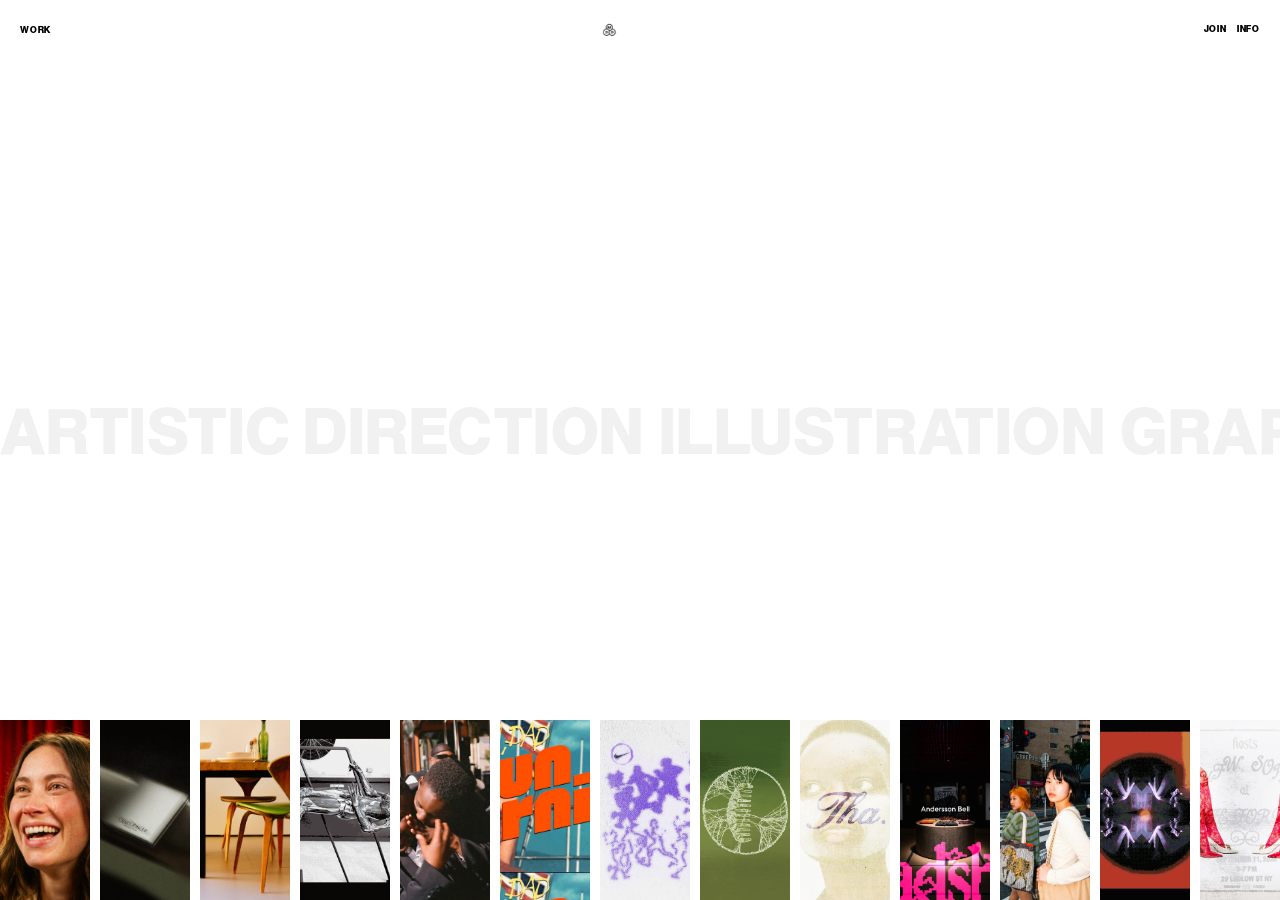
==== index.html @ 63a15ede "swipe word" ====
<!DOCTYPE html>
<html lang="fr">
<head>
    <meta charset="UTF-8">
    <meta name="viewport" content="width=device-width, initial-scale=1.0">
    <title>Maïssane - Portfolio</title>

       <link rel="icon" type="image/png" href="favicon.png">

    <link rel="stylesheet" href="style.css">
    <script src="script.js" defer></script>
</head>
<body>
    <div id="preloader">
        <!-- Le GIF animé au centre -->
        <img src="projets/gif%20logo/mddlogo_v2.gif" alt="Loading..." class="preloader-gif">
    </div>
     <!-- Curseur personnalisé -->
    <div class="cursor-follower"></div>
    <!-- Curseur directionnel indépendant (Desktop, index + projet uniquement) -->
    <div id="nav-cursor" aria-hidden="true"></div>

    <header class="site-header">
        <nav>
            <div class="nav-left">
                <a href="gallery.html" class="nav-item">WORK</a>
                <div class="expertise-list">
                    <span>ARTISTIC DIRECTION</span>
                    <span>ILLUSTRATION</span>
                    <span>GRAPHIC DESIGN</span>
                    <span>BRANDING</span>
                    <span>TYPOGRAPHY</span>
                    <span>SCENOGRAPHY</span>
                    <span>MOTION DESIGN</span>
                    <span>PACKAGING</span>
                    <span>POSTER</span>
                    <span>EDITORIAL</span>
                    <span>ARTIFICIAL INTELLIGENCE</span>
                    <span>PHOTO EDITING</span>
                    <span>FILM DIRECTOR</span>
                    <span>WEBSITE</span>
                </div>
            </div>
            <div class="nav-right">
                <a href="#" class="nav-item" id="contact-btn">JOIN</a>
                <a href="info.html" class="nav-item">INFO</a>
            </div>
        </nav>
    </header>

    <main class="hero">
        <div class="logo-container">
            <a href="index.html">
                <img src="projets/logo/anim_logovf.gif" alt="Maïssane Animated Logo" class="animated-main-logo">
            </a>
        </div>
    </main>

    <div id="swipe-hint">SWIPE</div>

    <footer class="project-strip">
        <div class="project-track">
            <div class="project-item" data-title="COP1">
                <img src="projets/strips/lejeu.webp" alt="COP1">
            </div>
            <div class="project-item" data-title="MÉMOIRE">
                <img src="projets/strips/memoire.webp" alt="Projet Mémoire">
            </div>
            <div class="project-item" data-title="AGENCE DICI">
                <img src="projets/strips/dici.webp" alt="Agence DICI">
            </div>
            <div class="project-item" data-title="THE CULTURE EVOLVES">
                <img src="projets/strips/culture.gif" alt="THE CULTURE EVOLVES">
            </div>
            <div class="project-item" data-title="KEBLACK">
                <img src="projets/strips/keblack.webp" alt="KEBLACK">
            </div>
            <div class="project-item" data-title="SUNBURN">
                <img src="projets/sunburn/visuel_04.gif" alt="SUNBURN">
            </div>
            <div class="project-item" data-title="SINEQUANON">
                <img src="projets/strips/sinequanon.webp" alt="SINEQUANON">
            </div>
            <!-- Projet 1: Creolisationn -->
           <div class="project-item" data-title="CRÉOLISATION">
                <img src="projets/strips/pfe.gif" alt="CRÉOLISATION">
            </div>
            <!-- Projet 2: THA -->
            <div class="project-item" data-title="THA">
                <img src="projets/strips/tha.webp" alt="THA">
            </div>
            <!-- Projet 3: Andersson Bell -->
            <div class="project-item" data-title="ANDERSSON BELL">
                <img src="projets/strips/bell.webp" alt="ANDERSSON BELL">
            </div>
            <!-- Projet: Osaka -->
            <div class="project-item" data-title="Osaka">
                <img src="projets/strips/japon.webp" alt="Osaka">
            </div>
            <!-- Projet: MadameMo -->
            <div class="project-item" data-title="MadameMo">
                <img src="projets/strips/strip_mo.gif" alt="MadameMo">
            </div>
            <!-- Projet: Posters -->
            <div class="project-item" data-title="Posters">
                <img src="projets/strips/posters.webp" alt="Posters">
            </div>
        </div>
    </footer>

    <div id="contact-overlay">
        <div class="overlay-content">
            <div class="contact-details">
                <span class="contact-item">Let's work together</span>
                <a href="mailto:maissane.dia@gmail.com" class="contact-item contact-email">maissane.dia@gmail.com</a>
                <a href="tel:+33618434195" class="contact-item contact-phone">+33 6 18 43 41 95</a>
                <a href="https://www.linkedin.com/in/maïssane-dia-deverre-a1b712229/" target="_blank" class="contact-item contact-linkedin">LinkedIn</a>
                <a href="https://www.instagram.com/maissane.ddv/" target="_blank" class="contact-item contact-instagram">Instagram</a>
            </div>
            <footer class="site-footer">Copyright © 2026 Atelier MDD</footer>
        </div>
    </div>

    <!-- OVERLAY PROJET (Template SPA) -->
    <section id="project-overlay">
        <div class="nav_blur"></div>
        <!-- Zone Texte Fixe -->
        <div class="project-text-layer">
            <h1 class="project-title"></h1>
            <div class="project-description"></div>
        </div>
        <!-- Zone Images Scrollable -->
        <div class="project-gallery-layer">
    </div></section>

    <!-- VIDEO PLAYER OVERLAY -->
    <div id="video-overlay">
        <button id="video-close-btn">CLOSE</button>
        <video id="fullscreen-video" controls playsinline preload="metadata"></video>
    </div>

</body>
</html>
---- style.css ----
@font-face {
    font-family: 'europagroshop-dembol';
    src: url('fonts/europagroshop-dembol.ttf') format('truetype');
    font-weight: normal;
    font-style: normal;
}

@font-face {
    font-family: 'europagroshop-dembol';
    src: url('fonts/europagroshop-dembol.ttf') format('truetype');
    font-weight: normal;
    font-style: italic;
}

:root {
    --bg-color: #ffffff;
    --text-color: #000000;
    --accent-color: var(--text-color);
    --font-main: 'europagroshop-dembol', serif;
    --text-size: 8px; /* Taille unifiée pour tout le texte */
    --header-link-color: #000000;
    --header-link-hover-color: var(--header-link-color);
}

* {
    margin: 0;
    padding: 0;
    box-sizing: border-box;
    cursor: none !important; /* Force la disparition du curseur système partout */
}

body {
    background-color: var(--bg-color);
    color: var(--text-color);
    font-family: var(--font-main);
    height: 100vh;
    overflow: hidden;
    display: flex;
    flex-direction: column;
    transition: background-color 0.4s ease, color 0.4s ease;
}

body.preloading {
    /* Empêche le scroll pendant l'animation */
    overflow: hidden;
}

/* Bloquer le scroll du site principal quand un projet est ouvert */
body.project-open {
    overflow: hidden;
}

/* Masquer l'expertise-list et le strip quand un projet est ouvert */
body.project-open .expertise-list {
    display: none !important;
}

body.project-open .project-strip {
    opacity: 0;
    pointer-events: none; /* Désactive les clics sur les éléments invisibles */
    transition: opacity 0.6s ease;
}

/* --- État INFO --- */
body.is-info {
    --bg-color: #131211;     /* Fond sombre */
    --text-color: #ffffff;   /* Texte doré */
    --header-link-color: var(--text-color); /* Les liens du header utilisent la couleur du texte de la page */
    --header-link-hover-color: #ffffff;    /* Force le hover en blanc pour éviter le noir */
    height: 100vh;
    overflow: hidden;
}

/* Force la couleur jaune pour le bouton GALLERY sur la page Info */
body.is-info .nav-left .nav-item {
    color: #474747;
}

/* --- SITE FOOTER --- */
.site-footer {
    position: fixed;
    bottom: 20px;
    left: 0;
    width: 100%;
    z-index: 5000; /* Toujours visible au-dessus du contenu */
    font-family: 'europagroshop-dembol', serif;
    font-size: 9px;
    letter-spacing: 0.03em;
    text-align: center;
    text-transform: none;
    pointer-events: none; /* Permet de cliquer sur le contenu situé derrière */
    color: #000; /* Par défaut pour index et gallery */
    transition: color 0.3s ease;
}

/* Adaptation du contraste selon la page ou l'état */
body.is-info .site-footer { color: #fff; }
@media (max-width: 768px) {
    body.is-info .site-footer {
        display: none;
    }
}
body.overlay-open .site-footer { color: #000 !important; }

body.is-info .projects-section {
    display: none;
}

body.is-info .cursor-follower {
    background-color: var(--text-color);
}

/* --- Custom Cursor --- */
.cursor-follower {
    position: fixed;
    top: 0;
    left: 0;
    width: 8px;
    height: 8px;
    background-color: var(--text-color);
    border-radius: 1%;
    pointer-events: none;
    z-index: 9999;
    transform: translate(-50%, -50%);
    transition: width 0.2s ease, height 0.2s ease, background-color 0.2s;
    display: flex;
    align-items: center;
    justify-content: center;
    white-space: nowrap;
    font-size: 12px;
    color: #ffffff;
    text-transform: uppercase;
    letter-spacing: 0.05em;
}

/* Désactiver le curseur sur mobile/tablette */
@media (max-width: 1024px) {
    .cursor-follower {
        display: none !important;
    }
}

/* =========================================
   CURSEUR FLÈCHE — DESKTOP INDEX + PROJETS
   ========================================= */

@media (min-width: 1025px) {

    /* La flèche n'existe visuellement que
       sur l'index et lorsqu'un projet est ouvert */
    body:not(.is-gallery):not(.is-info):not(.overlay-open) .cursor-follower {
        width: auto;
        height: auto;
        border-radius: 0;
        color: var(--text-color);
        font-size: 22px;
        line-height: 1;
        font-family: Arial, sans-serif;
        transition: transform 0.15s ease, color 0.2s ease;
    }

    /* On neutralise les anciens états du curseur
       pour conserver la forme de flèche */
    body:not(.is-gallery):not(.is-info) .cursor-follower.active {
        width: auto;
        height: auto;
        padding: 0;
        border-radius: 0;
        background: transparent !important;
        font-size: 22px;
    }

    body:not(.is-gallery):not(.is-info) .cursor-follower.project-hover {
        background: transparent !important;
    }

    /* Pendant CONTACT : on conserve le comportement
       existant et on désactive la nouvelle flèche */
    body.overlay-open .cursor-follower {
        width: 8px;
        height: 8px;
        background-color: var(--text-color) !important;
        font-size: 0;
        padding: 0;
        mix-blend-mode: normal;
    }
}

.cursor-follower.project-hover {
   mix-blend-mode: difference;
  background-color: var(--text-color);
}


.cursor-follower.active {
    width: auto;
    height: auto;
    padding: 8px 12px;
    border-radius: 4px;
    background-color: var(--text-color);
}

/* --- Correction du conflit Curseur / Texte sur Info --- */
.cursor-follower.nav-hover {
    background-color: black !important;
    border: 1px solid currentColor; /* Utilise la couleur du texte (blanc sur info, noir sur index) */
}

/* =========================================
   NAV CURSOR — Curseur directionnel indépendant
   Desktop uniquement : index.html + overlay projet ouvert.
   Totalement séparé de .cursor-follower : les anciennes
   classes .active / .nav-hover / .project-hover ne peuvent
   plus jamais transformer la flèche en carré.
   ========================================= */
#nav-cursor {
    position: fixed;
    top: 0;
    left: 0;
    z-index: 9999;
    pointer-events: none;
    display: none;
    white-space: nowrap;
    font-family: Arial, sans-serif;
    font-size: 22px;
    line-height: 1;
    color: var(--text-color, #ffffff);
}

/* Flash de confirmation après un clic de navigation */
#nav-cursor.nav-cursor-confirm {
    animation: navCursorFlash 0.28s ease;
}

@keyframes navCursorFlash {
    0%   { opacity: 1; }
    50%  { opacity: 0.3; }
    100% { opacity: 1; }
}

@media (min-width: 1025px) {
    body.nav-cursor-active #nav-cursor {
        display: block;
    }
    /* Masque l'ancien curseur pendant que le nouveau est actif */
    body.nav-cursor-active .cursor-follower {
        display: none !important;
    }
}
/* --- Header --- */
.site-header {
    padding: 20px 20px;
    width: 100%;
    position: fixed;
    top: 0;
    left: 0;
    z-index: 4000; /* Le plus élevé pour que la navigation soit toujours cliquable */
    font-family: 'europagroshop-dembol', serif;
    letter-spacing: 0.05em;
    pointer-events: none; /* Laisse passer les clics à travers le header vide */
}

.site-header nav {
    display: flex;
    justify-content: space-between;
    align-items: center; /* Aligne GALLERY, CONTACT et INFO sur la même ligne horizontale */
    width: 100%;
}

.site-header .nav-item {
    text-decoration: none;
    color: var(--header-link-color);
    font-size: calc(var(--text-size) * 1.1);
    font-weight: 500;
    transition: color 0.3s ease;
    display: inline-block; /* Stabilise le conteneur */
    line-height: 1;        /* Empêche les variations de hauteur de ligne */
    vertical-align: middle;
    pointer-events: auto; /* Réactive le clic sur les liens de navigation */
}

.site-header .nav-item:hover {
    color: var(--header-link-hover-color);
    font-family: 'europagroshop-dembol', serif;
}

.site-header .nav-right {
    display: flex;
    align-items: center;
    gap: 10px;
}

/* --- Indice "SWIPE" (mobile uniquement, au-dessus du strip) --- */
#swipe-hint {
    display: none;
}

@media (max-width: 768px) {
    #swipe-hint {
        display: block;
        position: fixed;
        bottom: 253px; /* Juste au-dessus du strip (250px de haut) */
        left: 0;
        width: 100%;
        text-align: center;
        font-size: calc(var(--text-size) * 1.1); /* Même taille que les boutons du header */
        font-weight: 500;
        font-style: italic;
        color: #999999;
        pointer-events: none;
        z-index: 85;
        opacity: 0;
        transition: opacity 0.6s ease;
    }

    #swipe-hint.visible {
        opacity: 1;
    }
}

.expertise-list {
    position: fixed;
    top: 48%; /* Légèrement remonté pour une meilleure harmonie visuelle */
    left: 0;
    width: 100%;
    transform: translateY(-50%);
    display: flex;
    justify-content: flex-start;
    width: max-content;
    gap: 15px;
    padding: 0;
    z-index: 2001; /* Au-dessus de l'overlay de la galerie (z-index: 2000) */
    pointer-events: none; /* Permet de cliquer à travers la liste */
    background: transparent;
    mix-blend-mode: difference;

    /* Typographie compacte et responsive */
    font-family: 'europagroshop-dembol', serif;
    font-style: regular;
    font-size: 62px; /* Assure une taille lisible, s'adapte mais ne devient pas trop petit */
    color: #f1f1f1; /* Indispensable pour l'effet différence sur fond blanc */
    text-transform: none;
    line-height: 1; /* Assure que le texte ne se chevauche pas */
    letter-spacing: 0.04em;
    white-space: nowrap;
    animation: expertise-marquee 100s linear infinite;
    will-change: transform;
}

/* Masquer l'expertise list sur mobile uniquement pour l'index */
@media (max-width: 768px) {
    body:not(.is-info):not(.is-gallery) .expertise-list {
        display: none;
    }
}

.expertise-list span {
    display: inline-block;
    /* mix-blend-mode est appliqué sur le parent, pas besoin de le répéter ici */
    flex-shrink: 0;
}

@keyframes expertise-marquee {
    from { transform: translateY(-50%) translateX(0); }
    to { transform: translateY(-50%) translateX(-50%); }
}

body.is-info .expertise-list {
    display: none;
}

/* --- Hero / Logo --- */
.hero {
    flex-grow: 1;
    display: flex;
    flex-direction: column;
    align-items: center;
    justify-content: flex-start; /* Aligne le contenu en haut du conteneur */
    padding-top: 10px; /* Augmentation de l'espace pour décaler le logo vers le bas */
}

.logo-container {
    text-align: center;
    width: 100%;
    display: flex;
    flex-direction: column;
    align-items: center;
    position: fixed; 
    top: 16px;      /* Aligne le logo exactement sur le padding du header */
    left: 0;
    z-index: 4001;  /* Assure que le logo est au-dessus du header (4000) */
    pointer-events: none; /* Permet de cliquer sur les menus derrière le conteneur invisible */
    transition: transform 0.5s cubic-bezier(0.25, 1, 0.5, 1);
}

.logo-container a {
    display: inline-flex;
    text-decoration: none;
    pointer-events: auto;
}

.main-logo {
    width: 100px; /* Taille réduite de 20% (120px -> 96px) */
    height: auto;
    display: block;
    margin: 0 auto;
    transition: transform 0.4s ease;
}

/* Styles pour le nouveau logo animé */
.animated-main-logo {
    display: block;
    height: 24px; /* Taille réduite de 20% supplémentaires (36px -> 29px) */
    width: auto;
    object-fit: contain;
    margin: 0 auto;
    transition: transform 0.5s ease;
}

/* État Logo quand un projet est ouvert (Desktop) */
body.project-open .main-logo {
}

.subtext {
    display: block;
    text-decoration: none;
    color: var(--header-link-color);
    margin-top: 2px;
    font-size: clamp(8px, 1.1vw, var(--text-size));
    text-transform: uppercase;
    letter-spacing: 0.2em;
    font-weight: 500;
    overflow: hidden; /* Creates the mask for the animation */
    transition: color 0.3s ease, opacity 0.3s ease, visibility 0.3s;
    
    /* Centrage du bloc, mais alignement gauche du texte */
    width: fit-content;
    margin-left: auto;
    margin-right: auto;
    text-align: left;
    white-space: pre-line; /* Permet les sauts de ligne (\n) */
}

.subtext:hover {
    color: var(--header-link-hover-color);
    font-family: 'europagroshop-dembol', serif;
    font-style: italic;
}

.subtext-inner {
    display: inline-block; /* Allows transform to be applied */
    transform: translateY(-110%); /* Start position: hidden above */
    animation: reveal-down 4s cubic-bezier(0.16, 1, 0.3, 1) 0.2s forwards;
}

@keyframes reveal-down {
    to {
        transform: translateY(0);
    }
}

/* --- Project Strip (Bottom) --- */
.project-strip {
    position: fixed;
    bottom: 0;
    left: 0;
    width: 100%;
    height: 250px !important;
    overflow-x: auto; /* Active le scroll natif */
    overflow-y: hidden;
    scroll-behavior: auto; /* Important: doit être auto pour le reset invisible */
    -webkit-overflow-scrolling: touch; /* Fluidité iOS */
    z-index: 80;
    gap: 0 !important; /* L'espacement est géré dans le track */
    align-items: flex-end !important;
    padding-bottom: 0 !important;
    padding-right: 0 !important;
    scrollbar-width: none; /* Cache la scrollbar (Firefox) */
}

.project-strip::-webkit-scrollbar {
    display: none; /* Cache la scrollbar (Chrome/Safari) */
}

.project-track {
    display: flex;
    gap: 10px;
    padding-right: 20px;
    height: 100%;
    align-items: flex-end;
    flex-shrink: 0;
}

.project-item {
    position: relative;
    height: 180px !important; /* Hauteur de base augmentée */
    width: auto !important;
    flex: 0 0 auto;
    aspect-ratio: 1 / 2; /* Passage à un format plus vertical pour ne pas impacter la largeur */
    overflow: hidden;
    border-radius: 0; /* Bords droits et non arrondis */
    transform: none !important; /* Suppression scale */
    opacity: 1; /* Opacité à 100% */
    transition: height 0.45s cubic-bezier(.22, .61, .36, 1), opacity 0.4s ease;
    z-index: 1;
}

.project-item:hover {
    height: 250px; /* Expansion verticale maximale au hover */
    z-index: 10;
}

/* Au survol du strip : l'image survolée reste nette, les autres s'estompent */
@media (hover: hover) and (pointer: fine) {
    .project-track:hover .project-item {
        opacity: 0.25;
    }

    .project-track:hover .project-item:hover {
        opacity: 1;
    }
}

.project-item img,
.project-item video {
    width: 100%;
    height: 100%;
    object-fit: cover;
}

@media (max-width: 768px) {
    .project-item {
        opacity: 0.9;
    }
}
/* --- GALLERY PAGE --- */
.is-gallery {
    overflow-y: auto !important; /* Autorise le scroll pour voir toute la galerie */
    height: auto;
    min-height: 100vh;
}

.gallery-section {
    width: 100%;
    padding: 160px 20px 70px 20px; /* Padding latéral identique au header (20px) pour aligner la grille sur WORK / CONTACT */
}

.gallery-masonry {
    display: grid;
    grid-template-columns: repeat(3, 1fr);
    gap: 100px 60px;
    width: 100%;
    margin: 20px auto 0;
}

.gallery-masonry img {
    width: 100%;
    height: auto;
    display: block;
    pointer-events: auto; /* Réactive les interactions */
}


/* Responsive Gallery */
@media (max-width: 1000px) {
    .gallery-section { padding: 130px 20px 70px 20px; } /* Même padding latéral (20px) qu'en desktop */
    .gallery-masonry {
        grid-template-columns: repeat(2, 1fr);
        gap: 60px 30px;
        margin-top: 0px;   /* Supprime la marge au-dessus des images pour les remonter vers le logo */
    }

    .gallery-masonry img {
        width: 100%;
    }
}

/* Masquer le contenu des pages quand l'overlay CONTACT est ouvert */
body.overlay-open .project-strip,
body.overlay-open .gallery-section,
body.overlay-open .info-main,
body.overlay-open #project-overlay {
    opacity: 0 !important;
    pointer-events: none;
    transition: opacity 0.4s ease;
}


body.is-info .projects-section {
    display: none;
}

/* --- Preloader --- */
#preloader {
    position: fixed;
    top: 0;
    left: 0;
    width: 100vw;
    height: 100vh;
    background: #ffffff;
    z-index: 10000;
    display: flex;
    align-items: center;
    justify-content: center;
    transition: opacity 2.1s cubic-bezier(0.4, 0, 0.2, 1);
}

.preloader-gif {
    width: 250px; /* Réduit de 30% (500px -> 350px) */
    height: auto;
    display: block;
}

/* --- MAIN CONTAINER FOR INFO PAGE --- */
.info-main {
    width: 100%;
    height: 100vh;
    position: relative; /* For absolute positioning of image-col if needed, or for grid */
}

/* --- INFO PAGE LAYOUT --- */
.info-container {
    width: 100%;
    height: 100%;
    max-width: 1920px;
    margin: 0 auto;
    display: flex;
    flex-direction: column;
    padding-top: 0; /* Padding géré par .hero comme sur index */
}

body.is-info .hero {
    flex-grow: 0;
}

.info-grid {
    flex-grow: 1;
    padding: 0; /* Remove padding from grid itself, will be added to right content */
    display: grid;
    grid-template-columns: 20vw 1fr; /* Moins large : réduction de l'axe image */
    /* gap: 40px; -- Gap will be managed by the right content wrapper */
    align-items: stretch;
    font-size: 10px; /* Base font size as per prompt */
    overflow: hidden; /* Hide overflow from image */
}

/* Colonnes génériques */
.info-col {
    display: flex;
    flex-direction: column;
    /* height: 100%; -- Removed as it can conflict with flex/grid children */
}

/* Col 2 → Approach + Exhibitions */
.col-text-wrapper {
    display: flex;
    flex-direction: column;
    gap: 20px; /* Adjusted gap for consistency */
    justify-content: flex-start;
}

/* Col 1 (gauche) → image */
.info-col.col-image {
    grid-column: 1; /* Explicitly place it in the first column */
    position: relative; /* For absolute positioning of image-scroll-container */
    overflow: hidden; /* To hide parts of the image that are not scrolling */
    height: 100vh; /* Ensure it takes full height of the grid cell */
    z-index: 101; /* Above header (z-index 100) */
}

.image-scroll-container {
    position: absolute;
    top: 0;
    left: 0;
    width: 100%;
    height: 200%; /* Double height for seamless loop */
    animation: scroll-vertical 60s linear infinite;
}

.portrait-img {
    width: 80%; /* Plus petite : l'image ne sature plus la colonne */
    margin: 0 auto; /* Centrage horizontal dans la colonne de gauche */
    height: 50%; /* Each image takes half the container height */
    object-fit: cover;
    object-position: center; /* Center the image within its half */
    display: block; /* Remove extra space below image */
}

@keyframes scroll-vertical {
    from { transform: translateY(0); }
    to { transform: translateY(-50%); } /* Move up by half the container height */
}

/* Wrapper for the right content */
.info-right-content-wrapper {
    grid-column: 2;
    display: grid;
    grid-template-columns: repeat(4, 1fr); /* 4 colonnes pour le texte */
    gap: 30px;
    padding: 100px 40px;
    overflow-y: auto; /* Allow scrolling if content overflows */
    height: 100vh; /* Ensure it takes full height */
    text-align: left; /* Justifié à gauche */
    align-items: start;
}

/* Section Approach */
.approach-section {
    grid-column: 1; /* Première colonne */
    margin-bottom: 40px;
}

.approach-text {
    font-family: 'europagroshop-dembol', serif;
    font-size: 12.6px; /* Réduit de 0.3pt (approx 0.4px) */
    line-height: 1.3;
    max-width: none;
    margin: 0;
    text-transform: none !important;
     letter-spacing: 0.08em;
}

/* Titres de sections (Clients, Exhibitions, Experience) */
.list-title {
    font-family: 'europagroshop-dembol', serif;
    font-size: 10.8px; /* Réduit de 0.3pt */
    text-transform: uppercase;
    letter-spacing: 0.2em; /* Adjusted letter spacing */
    margin-bottom: 20px; /* Marge identique pour toutes les sections */
    color: #ffffff;
    opacity: 1;
    line-height: 1;
    white-space: nowrap;
}

/* --- Bouton More Info / Less Info --- */
.more-info-toggle-btn {
    background: none;
    border: none;
    padding: 0;
    margin-top: 20px;
    color: #fcff5e;
    font-family: 'europagroshop-dembol', serif;
    font-size: 12.6px; /* Réduit de 0.3pt */
    letter-spacing: 0.1em;
    display: block; /* Force le passage à la ligne sous l'approche */
    transition: font-family 0.3s ease;
    text-decoration: none;
}

.more-info-toggle-btn:hover {
    font-family: 'europagroshop-dembol', serif;
    font-style: italic;
}

/* Masquage initial du contenu */
.togglable-content {
    display: none !important;
}

/* Affichage du contenu quand le bouton est cliqué */
body.show-more-info .togglable-content {
    display: block !important;
}

/* Cas particulier pour col-clients qui utilise flex */
body.show-more-info div.col-clients.togglable-content {
    display: flex !important;
}

.col-clients {
    grid-column: 3; /* Prend les 3 colonnes restantes */
    width: 100%;
}

.client-grid {
    display: flex;
    flex-direction: column;
    align-items: flex-start;
}

.experience-section {
    grid-column: 2; /* Placement dans la deuxième colonne vide */
}

.exhibitions-section {
    grid-column: 4; /* Aligné sous l'approche dans la colonne 1 */
}

.client-subtitle{
    font-family: 'europagroshop-dembol', serif;
    font-size: 12.6px; /* Réduit de 0.3pt */
    opacity: 30%; /* Keep opacity */
    color: rgba(255, 255, 255, 0.817); /* Keep color */
    line-height: 1.1;
    letter-spacing: 0.09em;
    margin-bottom: 2px;
}

.spacer-top {
    margin-top: 10px;
}

.clean-list {
    list-style: none;
    padding: 0;
    margin: 0;
    display: block;
}

.clean-list li {
    font-family: 'europagroshop-dembol', serif;
    font-size: 12.6px; /* Réduit de 0.3pt */
    line-height: 1.3; /* Reduced line height */
    letter-spacing: 0.09em;
    margin-bottom: 2px; /* Adjusted margin */
}

/* --- Responsive Mobile --- */
@media (max-width: 768px) {
    .info-grid {
        grid-template-columns: 35vw 1fr; /* Maintain split layout */
    }

    .info-right-content-wrapper {
        grid-template-columns: repeat(2, 1fr); /* Passage du texte en 2 colonnes */
        gap: 40px 20px; /* Espacement vertical et horizontal */
        padding: 80px 15px; /* Réduction du padding pour les petits écrans */
        overflow-x: hidden; /* Sécurité anti-scroll horizontal */
        width: 100%;
    }

    .approach-section {
        grid-column: 1;
        margin-bottom: 0; /* On laisse le gap de la grille gérer l'espace */
    }

    .experience-section {
        grid-column: 2;
    }

    .col-clients {
        grid-column: 1; /* Déplacement de la 3ème colonne vers la 1ère sur mobile */
    }

    .exhibitions-section {
        grid-column: 2; /* Déplacement de la 4ème colonne vers la 2ème sur mobile */
    }

    /* Correction pour éviter que le texte ne sorte de l'écran sur mobile */
    .info-right-content-wrapper section,
    .info-right-content-wrapper div {
        min-width: 0; /* Empêche l'élément de pousser la largeur de la colonne */
        word-break: break-word; /* Force la rupture des mots longs */
    }

    .list-title {
        white-space: normal; /* Autorise le retour à la ligne des titres de sections */
    }

    .info-right-content-wrapper {
        /* Ajustement du padding-bottom pour laisser de la place au footer fixe */
        padding: 80px 15px 60px 15px; 
    }
}

/* --- MOBILE (≤ 768px) : Verrouillage scroll vertical --- */
@media (max-width: 768px) {
    body:not(.is-info):not(.is-gallery) {
        overflow: hidden;
        height: 100vh;
        position: fixed; /* Verrouille totalement le scroll vertical de la page */
        width: 100%;
    }
}

/* --- CONTACT OVERLAY & INTERACTIONS --- */
#contact-overlay {
    position: fixed;
    top: 0;
    left: 0;
    width: 100%;
    height: 100%;
    background-color: #ffffff;
    z-index: 3000;
    display: flex;
    flex-direction: column;
    justify-content: center;
    align-items: center;
    padding: clamp(1.5rem, 8vw, 6rem);
    box-sizing: border-box;
    opacity: 0;
    visibility: hidden;
    transition: opacity 0.3s ease, visibility 0.3s ease;
}

#contact-overlay.active {
    opacity: 1;
    visibility: visible;
}

.overlay-content {
    display: flex;
    flex-direction: column;
    align-items: center;
    gap: 20px;
    width: 100%;
    max-width: 1600px;
    margin: 0 auto;
}

.contact-details {
    display: flex;
    flex-wrap: nowrap;
    justify-content: center;
    align-items: center;
    gap: 30px;
}

@media (max-width: 1023px) {
    .contact-details {
        flex-direction: column;
    }
}

@media (max-width: 768px) {
    .contact-details {
        gap: 10px;
    }
}

.contact-item {
    font-family: 'europagroshop-dembol', serif;
    font-size: 1.1rem;
    color: #000000;
    text-decoration: none;
    white-space: nowrap;
    line-height: 1.1;
    word-break: break-word;
    max-width: 100%;
    transition: opacity 0.3s ease;
}

@media (max-width: 768px) {
    .contact-item {
        line-height: 0.9;
    }
}

.contact-item:hover {
    opacity: 0.5;
}

.contact-email:hover,
.contact-phone:hover,
.contact-instagram:hover,
.contact-linkedin:hover {
    font-family: 'europagroshop-dembol', serif;
    font-style: italic;
    text-decoration: none;
}

/* États lors de l'ouverture de l'overlay */
body.overlay-open .cursor-follower {
    background-color: black !important;
}

body.overlay-open #contact-btn {
    color: #000000 !important;
}

.nav-left, .logo-container, .site-header .nav-item {
    transition: opacity 0.3s ease, visibility 0.3s ease, color 0.3s ease;
}

/* Masquer les éléments non-essentiels quand overlay ouvert */
body.overlay-open .nav-left,
body.overlay-open .logo-container,
body.overlay-open .nav-right a[href*="info.html"] {
    opacity: 0;
    visibility: hidden;
    pointer-events: none;
}

/* =========================================
   PROJECT OVERLAY (SPA VIEW)
   ========================================= */

#project-overlay {
    position: fixed;
    top: 0;
    left: 0;
    width: 100%;
    height: 100%;
    background-color: transparent;
    z-index: 940; /* Doit être au-dessus de la nav_blur (930) pour être cliquable */
    opacity: 0;
    visibility: hidden;
    transition: opacity 0.4s ease, visibility 0.4s ease;
    display: flex; /* Pour gérer les couches */
}

#project-overlay.active {
    opacity: 1;
    visibility: visible;
}

/* --- Mobile / tablette (≤1024px) --- */
@media (max-width: 1024px) {
    #project-overlay {
        display: block;
        overflow-y: auto;
        -webkit-overflow-scrolling: touch;
    }
}

/* --- Couche 1 : Texte Fixe (Au-dessus) --- */
.project-text-layer {
    width: 220px;
    color: #1b110a;
    isolation: isolate; /* Protège le contexte de rendu pour le bouton FR/EN */
    z-index: 800;
    background: transparent;
    pointer-events: none; /* Permet de cliquer à travers les zones vides */
    display: flex;
    flex-direction: column;
    align-items: flex-start;
    gap: 6px;
}

@media (min-width: 1025px) {
    .project-text-layer {
        position: fixed;
        top: 50%;
        left: 5vw;
        transform: translateY(-50%);
    }
}

@media (max-width: 1024px) {
    .project-text-layer {
        position: fixed;
        top: 0;
        left: 0;
        transform: none;
        width: 100%;
        padding: 140px 20px 20px 20px; /* Remonté pour être plus haut sur la page */
    }
}

.project-title,
.project-description,
.project-close-btn {
    font-family: 'europagroshop-dembol', serif;
    line-height: 1.3;
    max-width: 220px;
    font-size: 10px;
    font-weight: normal;
    text-transform: none;
    letter-spacing: normal;
    color: black; /* Couleur de base pour que 'difference' fonctionne */
    margin: 0;
    padding: 0;
    background: transparent;
    border: none;
    text-align: left;
    pointer-events: auto; /* Réactive les clics sur le texte */
}

.project-lang-toggle {
    background: none;
    border: none;
    font-family: 'europagroshop-demboln', serif;
    font-size: 10px;
    font-weight: normal;
    text-transform: none;
    letter-spacing: normal;
    line-height: 1.3;
    color: #b4b4b4;
    mix-blend-mode: difference;
    padding: 10px 20px 10px 0; /* AGRANDIT LA ZONE CLIQUABLE sans changer le visuel */
    margin-left: 0px;
    display: inline-block;
    vertical-align: baseline;
    position: relative;
    z-index: 5001;
    pointer-events: auto;
    cursor: none;
}

.project-lang-toggle:hover {
    font-family: 'europagroshop-dembol', serif;
    font-style: italic;
}

/* Bouton CLOSE unique (défilant à la fin du projet) */
.project-close-btn-bottom {
    display: block;
    margin: 60px auto; /* Espacement généreux pour mobile */
    width: 100%;
    text-align: center;
    max-width: none;
    cursor: pointer;
    color: black;
    mix-blend-mode: normal;
}

@media (min-width: 1025px) {
    .project-close-btn-bottom {
        width: auto;
        margin: 0 100px 0 50px;
        align-self: center; /* Centrage vertical dans le scroll horizontal desktop */
        text-align: center;
    }
}

/* --- Couche 2 : Galerie Images (Derrière) --- */
.project-gallery-layer {
    z-index: 910;
    pointer-events: auto;
    padding-top: 10vh; /* Espace pour que le haut de l'image soit dans la zone de flou */
    overflow-x: auto; /* Scroll horizontal natif */
    overflow-y: hidden;
    padding-left: 350px; /* Espace pour le texte à gauche */
    padding-right: 100px;
    box-sizing: border-box;
    scrollbar-width: none;
    -ms-overflow-style: none;
    gap: 8px; /* Espacement réduit entre les images */
}

@media (min-width: 1025px) {
    .project-gallery-layer {
        position: fixed;
        top: 0;
        left: 0;
        width: 100%;
        height: 100%;
        display: flex;
        flex-wrap: nowrap;
        align-items: center; /* Recentrage vertical des images */
        padding-top: 0;
    }
}

@media (max-width: 1024px) {
    .project-gallery-layer {
        position: relative;
        top: 0;
        left: 0;
        width: 100%;
        height: auto;
        flex-direction: column;
        align-items: flex-start;
        padding-top: 250px; /* Espace sous le bloc texte, devenu un bandeau plein largeur */
        padding-left: 20px;
        padding-right: 20px;
        padding-bottom: 80px;
    }
}

/* En dessous de 768px, la galerie passe sous le bloc texte (voir .project-text-layer) */
@media (max-width: 768px) {
    .project-gallery-layer {
        flex-direction: column;
        overflow-x: hidden;
        overflow-y: auto; /* Scroll vertical */
        padding: 320px 20px 50px 20px; /* Augmenté pour commencer SOUS le bloc texte */
        align-items: center;
        gap: 10px; /* Espacement réduit sur mobile */
    }
}

.project-gallery-layer::-webkit-scrollbar {
    display: none;
}

.project-gallery-img {
    height: 65vh; /* Hauteur fixe, largeur auto */
    width: auto;
    flex-shrink: 0;
    margin-right: 0;
    object-fit: cover;
}

/* En dessous de 1024px : chaque image garde son format d'origine (pas de recadrage),
   pleine largeur, alignée et espacée de façon homogène avec les autres */
@media (max-width: 1024px) {
    .project-gallery-img {
        width: 100%;
        height: auto;
        object-fit: contain;
        margin-right: 0;
        margin-bottom: 0;
    }
}

/* --- VIDEO PLAYER OVERLAY --- */
#video-overlay {
    display: none; /* Caché par défaut */
    position: fixed;
    top: 0;
    left: 0;
    width: 100%;
    height: 100%;
    background: black;
    z-index: 5000; /* Au-dessus de tout */
    align-items: center;
    justify-content: center;
}

#video-overlay.active {
    display: flex;
}

#fullscreen-video {
    max-width: 100%;
    max-height: 100vh;
    width: auto;
    height: auto;
    outline: none;
}

#video-close-btn {
    position: fixed;
    top: 35px; /* Ajusté pour s'aligner avec la nav */
    right: 40px; /* Ajusté pour s'aligner avec Contact */
    z-index: 5001;
    color: white;
    mix-blend-mode: difference;
    cursor: pointer;
    font-family: 'europagroshop-dembol', sans-serif;
    font-size: clamp(8px, 1.1vw, var(--text-size));
    font-weight: 500;
    text-transform: uppercase;
    letter-spacing: 0.2em;
    background: transparent;
    border: none;
}

/* Style du badge PLAY sur le curseur */
.cursor-follower.play-mode {
    background: black !important;
    color: white !important;
    padding: 4px 12px !important;
    border-radius: 0 !important;
    font-family: 'europagroshop-dembol', sans-serif !important;
    font-size: clamp(8px, 1.1vw, var(--text-size)) !important;
    font-weight: 500 !important;
    letter-spacing: 0.2em !important;
    height: auto !important;
    width: auto !important;
    white-space: nowrap;
    mix-blend-mode: normal !important;
}

/* --- MOBILE BREAK FIX --- */
@media (max-width: 768px) {
  .mobile-break {
    display: block;
  }
}

/* =========================================
   NAV_BLUR SYSTEM (Global)
   ========================================= */

.nav_blur {
    position: fixed;
    top: 0;
    left: 0;
    width: 100%;
    height: 90px;
    z-index: 930;  /* Doit être supérieur au 910 des images dans l'index.html */
    pointer-events: none;
    transform: translateZ(0);
    display: block; /* S'assure qu'il est visible sur desktop */
    backdrop-filter: blur(8px); /* Intensité de flou de la 3ème bande en partant du bas */
    -webkit-backdrop-filter: blur(8px);
    /* Masque pour estomper la vitre en bas, créant une transition douce */
    mask-image: linear-gradient(to bottom, black 0%, black 30%, transparent 100%);
    -webkit-mask-image: linear-gradient(to bottom, black 0%, black 30%, transparent 100%);
}
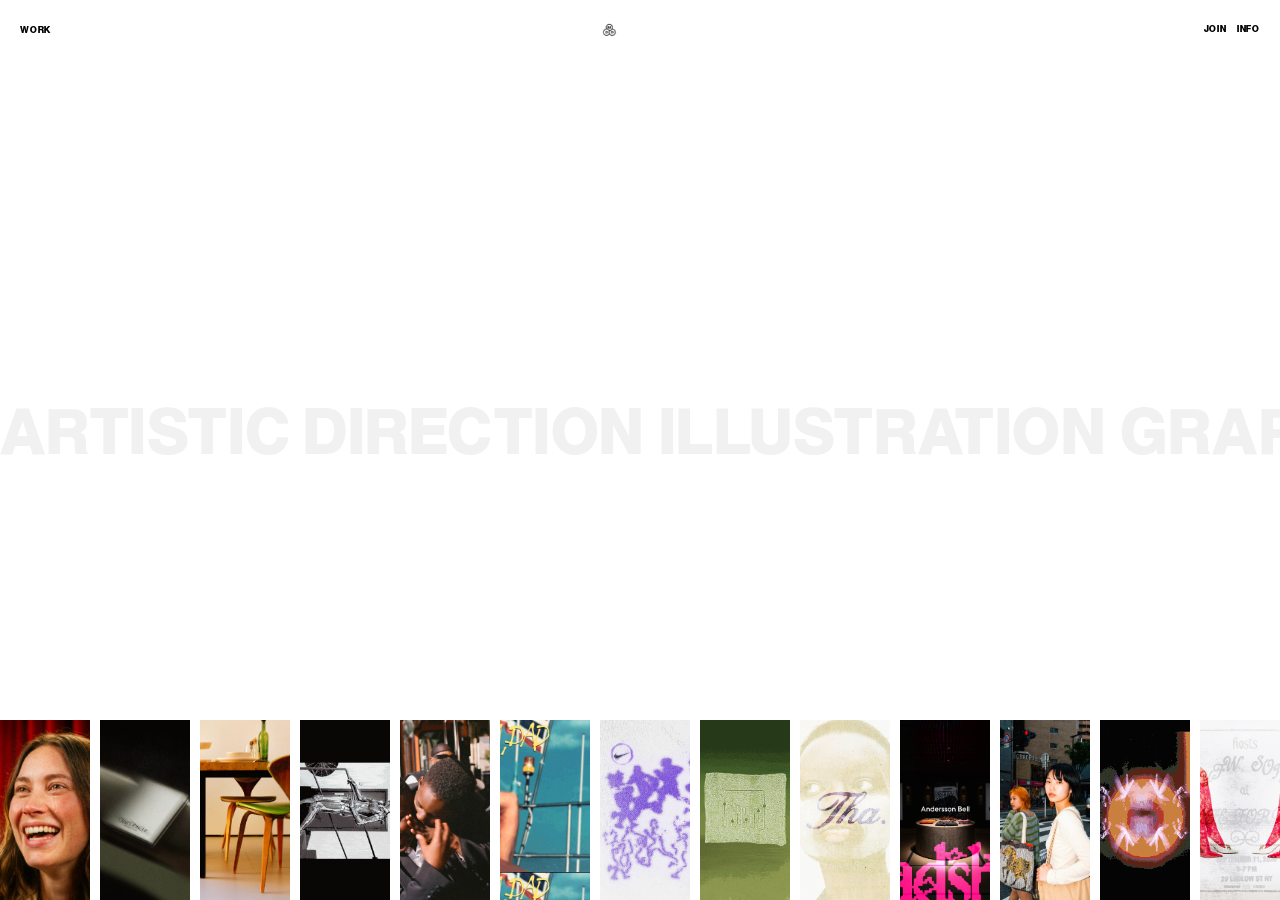
==== commit ef7097b4: "correction blur V3" ====
--- a/index.html
+++ b/index.html
@@ -47,6 +47,8 @@
             </div>
         </nav>
     </header>
+
+    <div class="nav_blur"></div>
 
     <main class="hero">
         <div class="logo-container">
@@ -123,7 +125,6 @@
 
     <!-- OVERLAY PROJET (Template SPA) -->
     <section id="project-overlay">
-        <div class="nav_blur"></div>
         <!-- Zone Texte Fixe -->
         <div class="project-text-layer">
             <h1 class="project-title"></h1>
--- a/style.css
+++ b/style.css
@@ -542,7 +542,7 @@
 
 .gallery-section {
     width: 100%;
-    padding: 160px 20px 70px 20px; /* Padding latéral identique au header (20px) pour aligner la grille sur WORK / CONTACT */
+    padding: 160px 20px 100vh 20px; /* Padding latéral identique au header (20px) ; padding-bas généreux pour que la dernière rangée puisse remonter entièrement derrière le header/blur */
 }
 
 .gallery-masonry {
@@ -563,7 +563,7 @@
 
 /* Responsive Gallery */
 @media (max-width: 1000px) {
-    .gallery-section { padding: 130px 20px 70px 20px; } /* Même padding latéral (20px) qu'en desktop */
+    .gallery-section { padding: 130px 20px 100vh 20px; } /* Même padding latéral (20px) qu'en desktop, padding-bas généreux (cf. règle desktop) */
     .gallery-masonry {
         grid-template-columns: repeat(2, 1fr);
         gap: 60px 30px;
@@ -609,6 +609,12 @@
     width: 250px; /* Réduit de 30% (500px -> 350px) */
     height: auto;
     display: block;
+}
+
+@media (max-width: 768px) {
+    .preloader-gif {
+        width: 160px;
+    }
 }
 
 /* --- MAIN CONTAINER FOR INFO PAGE --- */
@@ -1155,7 +1161,7 @@
         padding-top: 250px; /* Espace sous le bloc texte, devenu un bandeau plein largeur */
         padding-left: 20px;
         padding-right: 20px;
-        padding-bottom: 80px;
+        padding-bottom: 100vh; /* Généreux pour que la dernière image puisse remonter entièrement derrière le header/blur */
     }
 }
 
@@ -1165,7 +1171,7 @@
         flex-direction: column;
         overflow-x: hidden;
         overflow-y: auto; /* Scroll vertical */
-        padding: 320px 20px 50px 20px; /* Augmenté pour commencer SOUS le bloc texte */
+        padding: 320px 20px 100vh 20px; /* Augmenté pour commencer SOUS le bloc texte ; padding-bas généreux (cf. commentaire ci-dessus) */
         align-items: center;
         gap: 10px; /* Espacement réduit sur mobile */
     }
@@ -1280,4 +1286,13 @@
     /* Masque pour estomper la vitre en bas, créant une transition douce */
     mask-image: linear-gradient(to bottom, black 0%, black 30%, transparent 100%);
     -webkit-mask-image: linear-gradient(to bottom, black 0%, black 30%, transparent 100%);
+}
+
+/* Sur index.html, le nav_blur n'est utile que pendant l'ouverture d'un projet
+   (sur WORK/INFO il reste visible en permanence, comportement inchangé) */
+body:not(.is-gallery):not(.is-info) .nav_blur {
+    display: none;
+}
+body.project-open:not(.is-gallery):not(.is-info) .nav_blur {
+    display: block;
 }
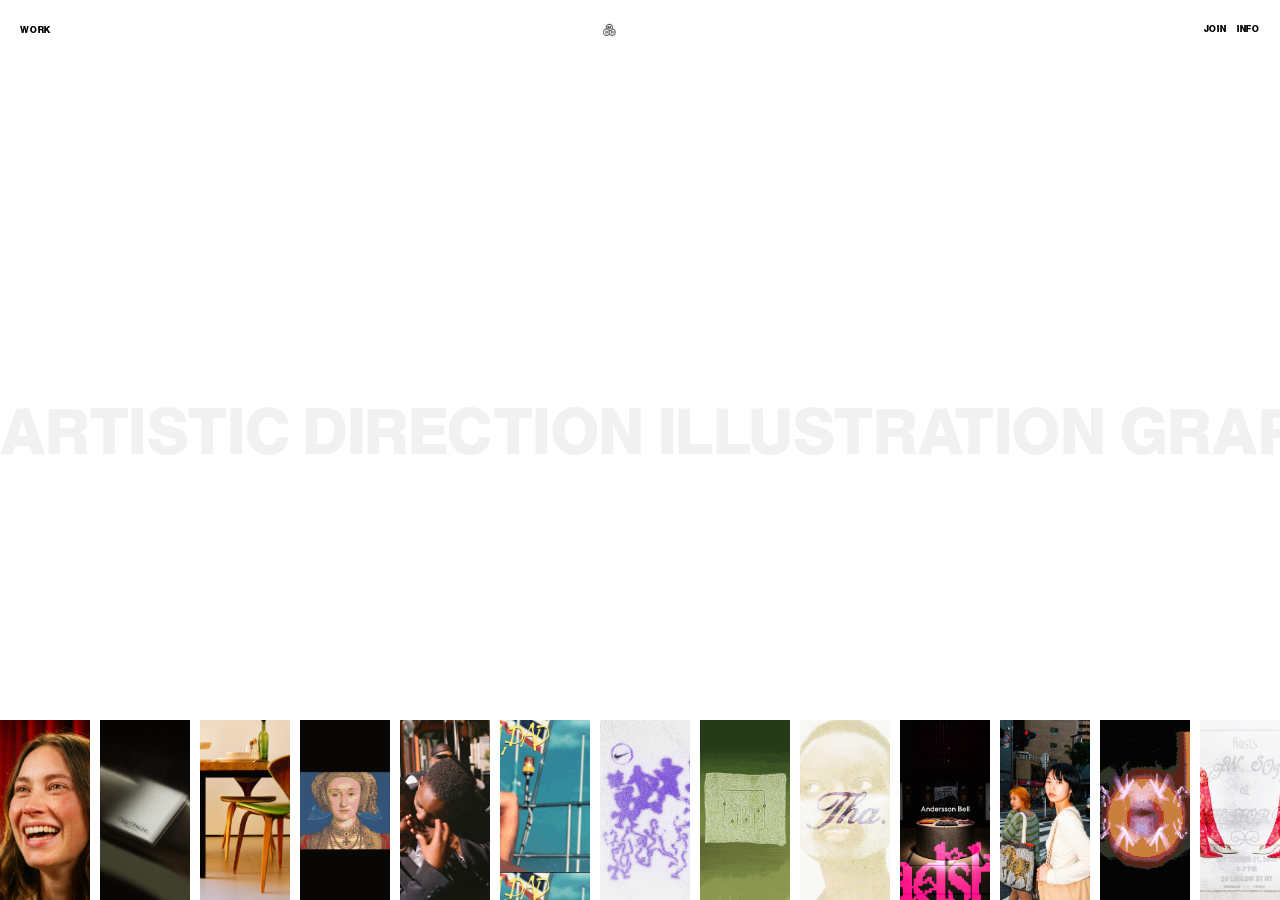
==== commit 9210332d: "Revert "correction blur V3" This reverts commit ef7097b4885519ce4b9eb36fc4be48ce04865a4b." ====
--- a/index.html
+++ b/index.html
@@ -47,8 +47,6 @@
             </div>
         </nav>
     </header>
-
-    <div class="nav_blur"></div>
 
     <main class="hero">
         <div class="logo-container">
@@ -125,6 +123,7 @@
 
     <!-- OVERLAY PROJET (Template SPA) -->
     <section id="project-overlay">
+        <div class="nav_blur"></div>
         <!-- Zone Texte Fixe -->
         <div class="project-text-layer">
             <h1 class="project-title"></h1>
--- a/style.css
+++ b/style.css
@@ -611,12 +611,6 @@
     display: block;
 }
 
-@media (max-width: 768px) {
-    .preloader-gif {
-        width: 160px;
-    }
-}
-
 /* --- MAIN CONTAINER FOR INFO PAGE --- */
 .info-main {
     width: 100%;
@@ -1286,13 +1280,4 @@
     /* Masque pour estomper la vitre en bas, créant une transition douce */
     mask-image: linear-gradient(to bottom, black 0%, black 30%, transparent 100%);
     -webkit-mask-image: linear-gradient(to bottom, black 0%, black 30%, transparent 100%);
-}
-
-/* Sur index.html, le nav_blur n'est utile que pendant l'ouverture d'un projet
-   (sur WORK/INFO il reste visible en permanence, comportement inchangé) */
-body:not(.is-gallery):not(.is-info) .nav_blur {
-    display: none;
-}
-body.project-open:not(.is-gallery):not(.is-info) .nav_blur {
-    display: block;
 }
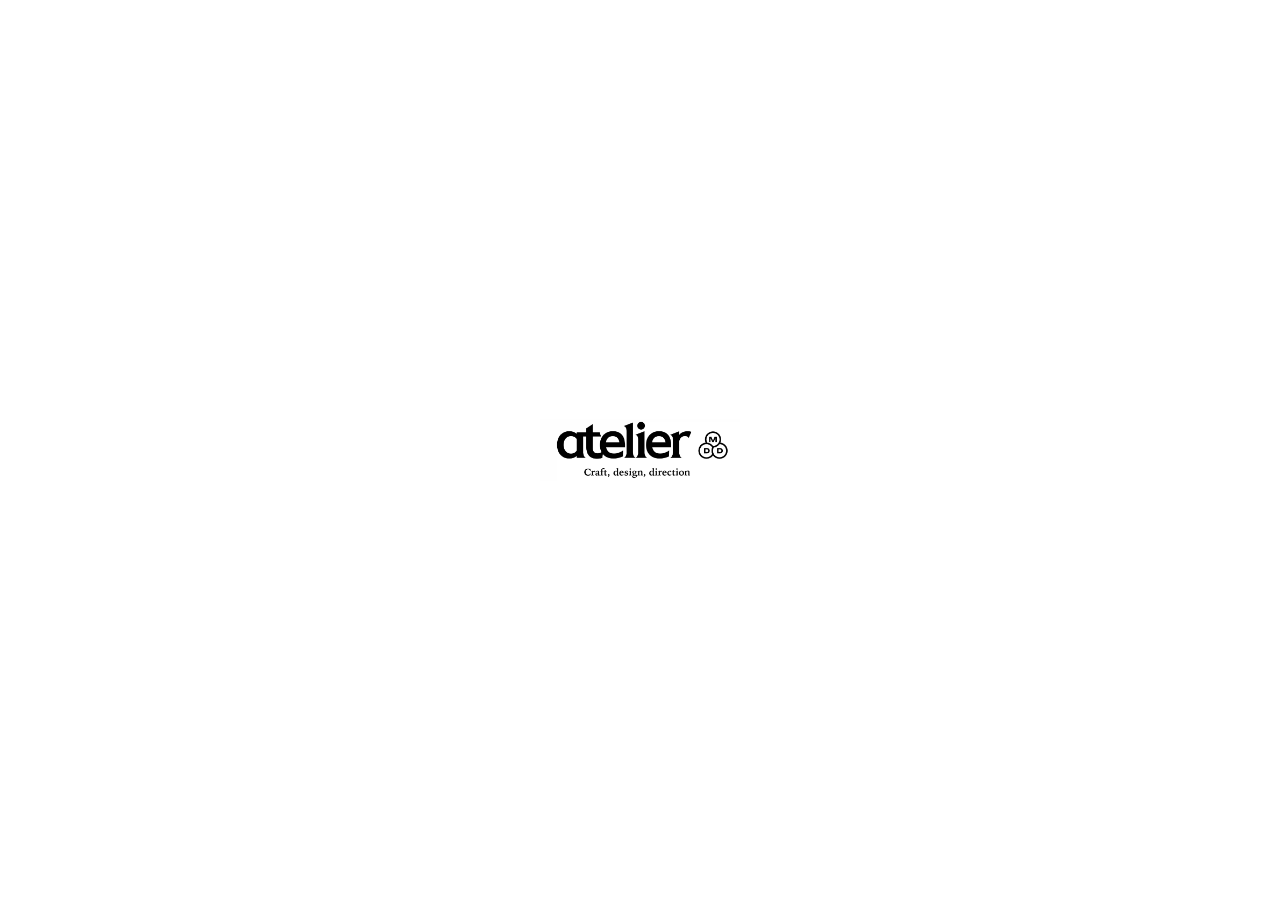
==== commit 3997c800: "logo preload, V2, supr gif" ====
--- a/index.html
+++ b/index.html
@@ -12,8 +12,8 @@
 </head>
 <body>
     <div id="preloader">
-        <!-- Le GIF animé au centre -->
-        <img src="projets/gif%20logo/mddlogo_v2.gif" alt="Loading..." class="preloader-gif">
+        <!-- Logo statique au centre -->
+        <img src="projets/logo/preload2.webp" alt="Loading..." class="preloader-img">
     </div>
      <!-- Curseur personnalisé -->
     <div class="cursor-follower"></div>
--- a/style.css
+++ b/style.css
@@ -542,7 +542,7 @@
 
 .gallery-section {
     width: 100%;
-    padding: 160px 20px 100vh 20px; /* Padding latéral identique au header (20px) ; padding-bas généreux pour que la dernière rangée puisse remonter entièrement derrière le header/blur */
+    padding: 160px 20px 70px 20px; /* Padding latéral identique au header (20px) pour aligner la grille sur WORK / CONTACT */
 }
 
 .gallery-masonry {
@@ -560,10 +560,20 @@
     pointer-events: auto; /* Réactive les interactions */
 }
 
+/* Sur la page WORK, le footer doit être un vrai footer de fin de page
+   (dans le flux, après les images), pas fixé à l'écran comme ailleurs */
+.gallery-section .site-footer {
+    position: static;
+    bottom: auto;
+    left: auto;
+    margin-top: 40px;
+    pointer-events: auto;
+}
+
 
 /* Responsive Gallery */
-@media (max-width: 1000px) {
-    .gallery-section { padding: 130px 20px 100vh 20px; } /* Même padding latéral (20px) qu'en desktop, padding-bas généreux (cf. règle desktop) */
+@media (max-width: 1024px) {
+    .gallery-section { padding: 130px 20px 70px 20px; } /* Même padding latéral (20px) qu'en desktop */
     .gallery-masonry {
         grid-template-columns: repeat(2, 1fr);
         gap: 60px 30px;
@@ -597,18 +607,28 @@
     left: 0;
     width: 100vw;
     height: 100vh;
-    background: #ffffff;
+    background: #ffffff; /* Fond opaque en permanence : masque le site pendant tout le chargement */
     z-index: 10000;
-    display: flex;
+    display: flex; /* Centre le logo horizontalement et verticalement */
     align-items: center;
     justify-content: center;
-    transition: opacity 2.1s cubic-bezier(0.4, 0, 0.2, 1);
-}
-
-.preloader-gif {
-    width: 250px; /* Réduit de 30% (500px -> 350px) */
+}
+
+.preloader-img {
+    width: 200px; /* -20% par rapport aux 250px précédents */
     height: auto;
     display: block;
+    opacity: 0; /* Point de départ du fondu d'entrée : seul le logo fait l'objet du fondu */
+    transition: opacity 1s ease; /* Durée du fondu d'entrée */
+}
+
+.preloader-img.preloader-visible {
+    opacity: 1;
+}
+
+.preloader-img.preloader-fade-out {
+    transition: opacity 1.2s ease; /* Durée du fondu de sortie */
+    opacity: 0;
 }
 
 /* --- MAIN CONTAINER FOR INFO PAGE --- */
@@ -712,12 +732,22 @@
 
 .approach-text {
     font-family: 'europagroshop-dembol', serif;
-    font-size: 12.6px; /* Réduit de 0.3pt (approx 0.4px) */
+    /* Taille fluide unique : 18px en mobile (≤375px) jusqu'à 20px en desktop (≥1025px),
+       interpolée automatiquement entre les deux (plus de valeur "coincée" sur tablette) */
+    font-size: clamp(18px, 16.8px + 0.31vw, 20px);
     line-height: 1.3;
     max-width: none;
     margin: 0;
     text-transform: none !important;
      letter-spacing: 0.08em;
+}
+
+@media (min-width: 1025px) {
+    /* Compense l'espacement au-dessus du texte pour l'aligner avec EXPERIENCES/CLIENTS/EXHIBITIONS
+       (pertinent uniquement dans la mise en page en ligne du Desktop) */
+    .approach-text {
+        margin-top: -2.5px;
+    }
 }
 
 /* Titres de sections (Clients, Exhibitions, Experience) */
@@ -831,12 +861,12 @@
     }
 
     .approach-section {
-        grid-column: 1;
+        grid-column: 1 / -1; /* Pleine largeur : occupe les 2 colonnes avant "Less Info" */
         margin-bottom: 0; /* On laisse le gap de la grille gérer l'espace */
     }
 
     .experience-section {
-        grid-column: 2;
+        grid-column: 1 / -1; /* Pleine largeur, sur sa propre ligne après "Less Info" */
     }
 
     .col-clients {
@@ -917,7 +947,7 @@
     gap: 30px;
 }
 
-@media (max-width: 1023px) {
+@media (max-width: 1024px) {
     .contact-details {
         flex-direction: column;
     }
@@ -1034,6 +1064,7 @@
         top: 50%;
         left: 5vw;
         transform: translateY(-50%);
+        width: 420px; /* Plus large pour laisser le texte de description respirer à 22px */
     }
 }
 
@@ -1049,12 +1080,35 @@
 }
 
 .project-title,
-.project-description,
 .project-close-btn {
     font-family: 'europagroshop-dembol', serif;
     line-height: 1.3;
     max-width: 220px;
     font-size: 10px;
+    font-weight: normal;
+    text-transform: none;
+    letter-spacing: normal;
+    color: black; /* Couleur de base pour que 'difference' fonctionne */
+    margin: 0;
+    padding: 0;
+    background: transparent;
+    border: none;
+    text-align: left;
+    pointer-events: auto; /* Réactive les clics sur le texte */
+}
+
+/* Texte de description des projets : comportement libre et naturel,
+   sans largeur imposée ni retours à la ligne forcés */
+.project-description {
+    font-family: 'europagroshop-dembol', serif;
+    line-height: 1.3;
+    /* Pas de largeur imposée : le texte utilise toute la largeur disponible de
+       .project-text-layer (déjà responsive), quel que soit l'écran. Une colonne fixe de
+       220px entrait en conflit avec la taille de police désormais plus grande sur
+       mobile/tablette et forçait un bloc de texte anormalement haut. */
+    max-width: none;
+    /* Taille fluide unique : 13px en mobile jusqu'à 20px en desktop, sans palier tablette */
+    font-size: clamp(13px, 8.96px + 1.08vw, 20px);
     font-weight: normal;
     text-transform: none;
     letter-spacing: normal;
@@ -1114,6 +1168,71 @@
     }
 }
 
+/* Boutons PREV / NEXT encadrant CLOSE : même typographie/taille/logique responsive
+   que les boutons du header (WORK / JOIN / INFO), en gris clair uniquement */
+.project-nav-controls .project-prev-btn,
+.project-nav-controls .project-next-btn {
+    font-family: 'europagroshop-dembol', serif;
+    letter-spacing: 0.8px; /* Valeur calculée identique à celle héritée par .nav-item (0.05em du body, 16px) */
+    font-size: calc(var(--text-size) * 1.1);
+    font-weight: 500;
+    line-height: 1;
+    color: #999999;
+    background: none;
+    border: none;
+    appearance: none;
+    max-width: none;
+    text-transform: none;
+    display: inline-block;
+    vertical-align: middle;
+    padding: 0;
+    margin: 0;
+    cursor: pointer;
+}
+
+@media (max-width: 1024px) {
+    /* PREV aligné au bord gauche, CLOSE au centre, NEXT au bord droit,
+       sur la même largeur que le header (padding-left/right:20px hérité du parent) */
+    .project-nav-controls {
+        display: grid;
+        grid-template-columns: 1fr auto 1fr;
+        align-items: center;
+        width: 100%;
+    }
+    .project-nav-controls .project-prev-btn {
+        justify-self: start;
+    }
+    .project-nav-controls .project-next-btn {
+        justify-self: end;
+    }
+    .project-nav-controls .project-close-btn-bottom {
+        width: auto;
+        margin: 0;
+    }
+}
+
+@media (min-width: 1025px) {
+    /* Desktop : PREV / CLOSE / NEXT forment un véritable footer fixe en bas de l'overlay,
+       indépendant du défilement horizontal des images (typo/taille/couleur inchangées) */
+    .project-nav-controls {
+        position: fixed;
+        bottom: 40px;
+        left: 50%;
+        transform: translateX(-50%);
+        display: flex;
+        align-items: center;
+        gap: 60px;
+        z-index: 920; /* Au-dessus des images (910) */
+    }
+    .project-nav-controls .project-prev-btn,
+    .project-nav-controls .project-next-btn {
+        margin: 0;
+    }
+    .project-nav-controls .project-close-btn-bottom {
+        margin: 0;
+    }
+}
+
 /* --- Couche 2 : Galerie Images (Derrière) --- */
 .project-gallery-layer {
     z-index: 910;
@@ -1121,8 +1240,8 @@
     padding-top: 10vh; /* Espace pour que le haut de l'image soit dans la zone de flou */
     overflow-x: auto; /* Scroll horizontal natif */
     overflow-y: hidden;
-    padding-left: 350px; /* Espace pour le texte à gauche */
-    padding-right: 100px;
+    padding-left: 550px; /* Espace pour le texte à gauche (élargi pour la description en 22px) */
+    padding-right: 20px; /* Aligne le bord de la dernière image avec le bord droit du header (INFO) */
     box-sizing: border-box;
     scrollbar-width: none;
     -ms-overflow-style: none;
@@ -1152,10 +1271,12 @@
         height: auto;
         flex-direction: column;
         align-items: flex-start;
-        padding-top: 250px; /* Espace sous le bloc texte, devenu un bandeau plein largeur */
+        /* Espace sous le bloc texte : varie en continu selon la largeur (le texte occupe
+           plus de hauteur sur les petits écrans), plus de palier fixe entre tablette et mobile */
+        padding-top: clamp(265px, 351.78px - 8.48vw, 320px);
         padding-left: 20px;
         padding-right: 20px;
-        padding-bottom: 100vh; /* Généreux pour que la dernière image puisse remonter entièrement derrière le header/blur */
+        padding-bottom: 80px;
     }
 }
 
@@ -1165,7 +1286,9 @@
         flex-direction: column;
         overflow-x: hidden;
         overflow-y: auto; /* Scroll vertical */
-        padding: 320px 20px 100vh 20px; /* Augmenté pour commencer SOUS le bloc texte ; padding-bas généreux (cf. commentaire ci-dessus) */
+        padding-left: 20px;
+        padding-right: 20px;
+        padding-bottom: 50px;
         align-items: center;
         gap: 10px; /* Espacement réduit sur mobile */
     }
@@ -1254,11 +1377,11 @@
     mix-blend-mode: normal !important;
 }
 
-/* --- MOBILE BREAK FIX --- */
-@media (max-width: 768px) {
-  .mobile-break {
-    display: block;
-  }
+/* --- MOBILE BREAK FIX ---
+   Désactivé : le texte d'intro doit désormais s'écouler naturellement sur mobile,
+   sans retour à la ligne forcé. */
+.mobile-break {
+    display: inline;
 }
 
 /* =========================================
